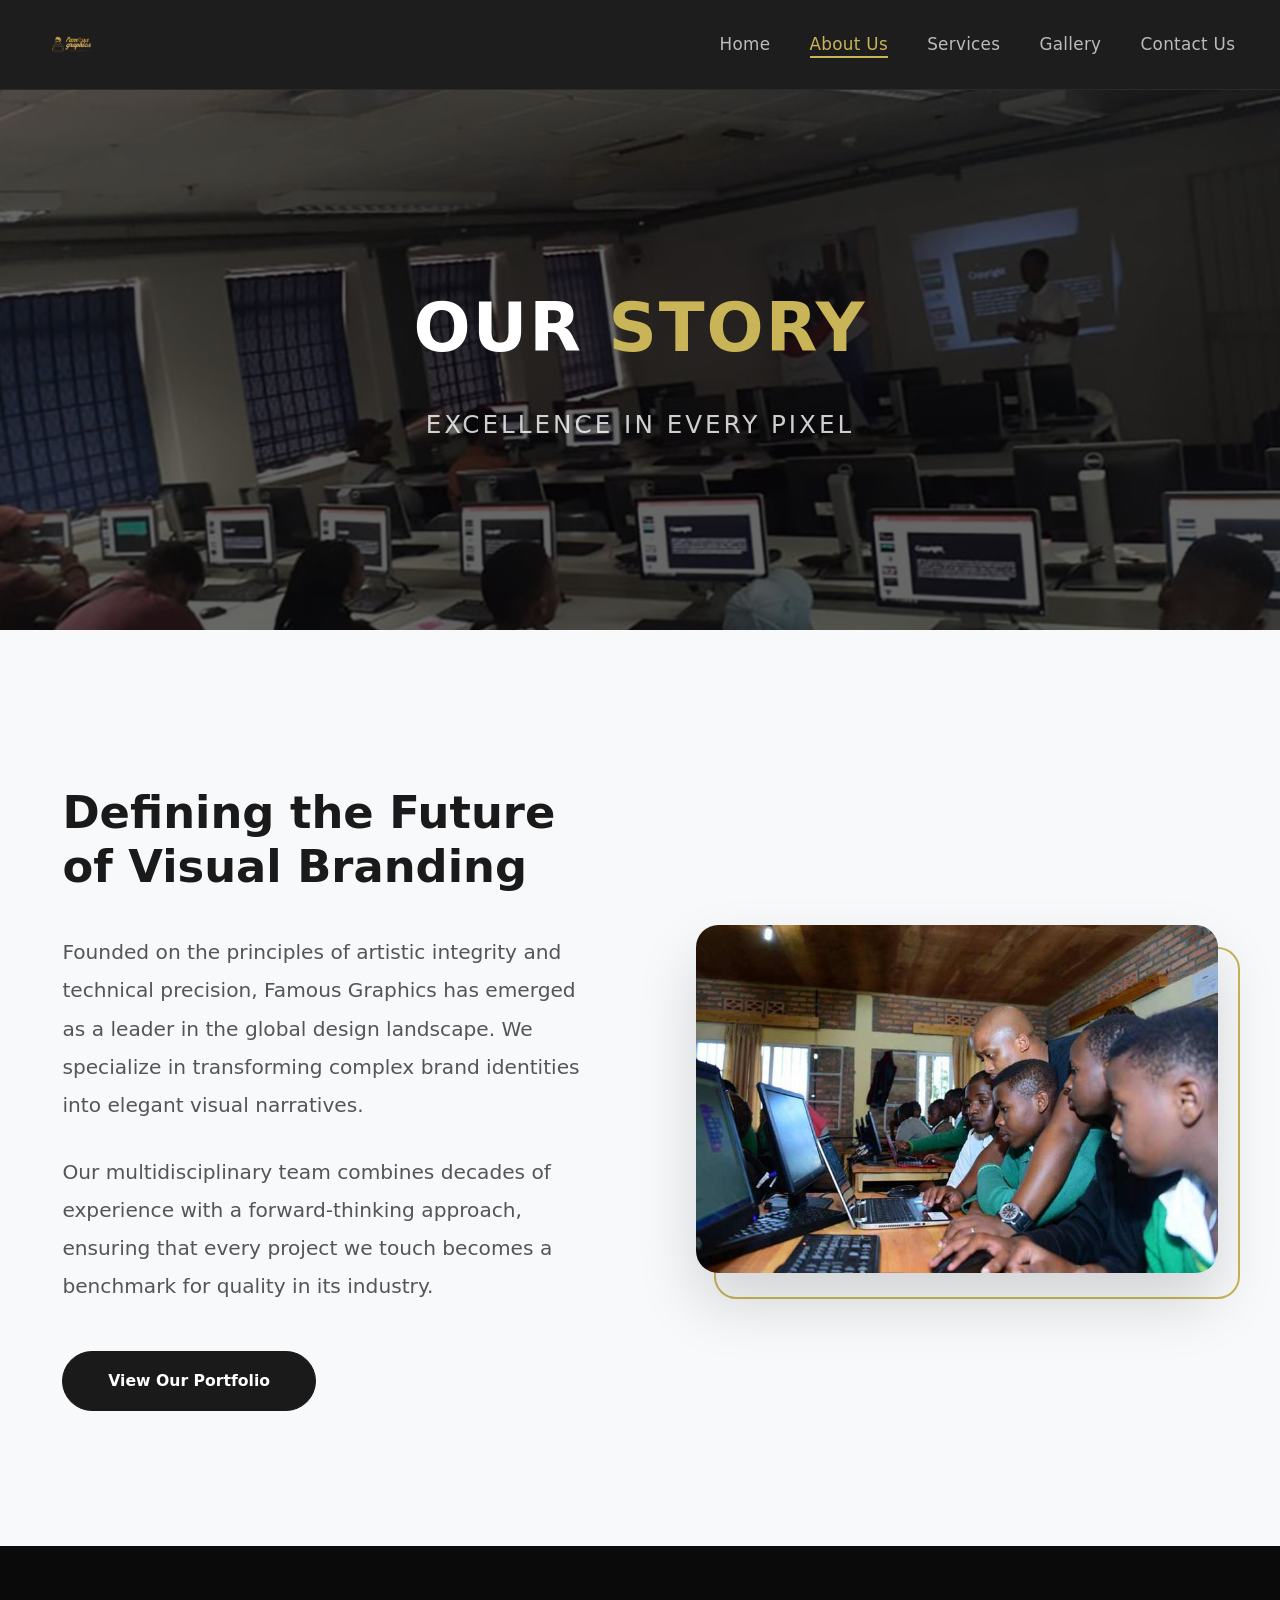
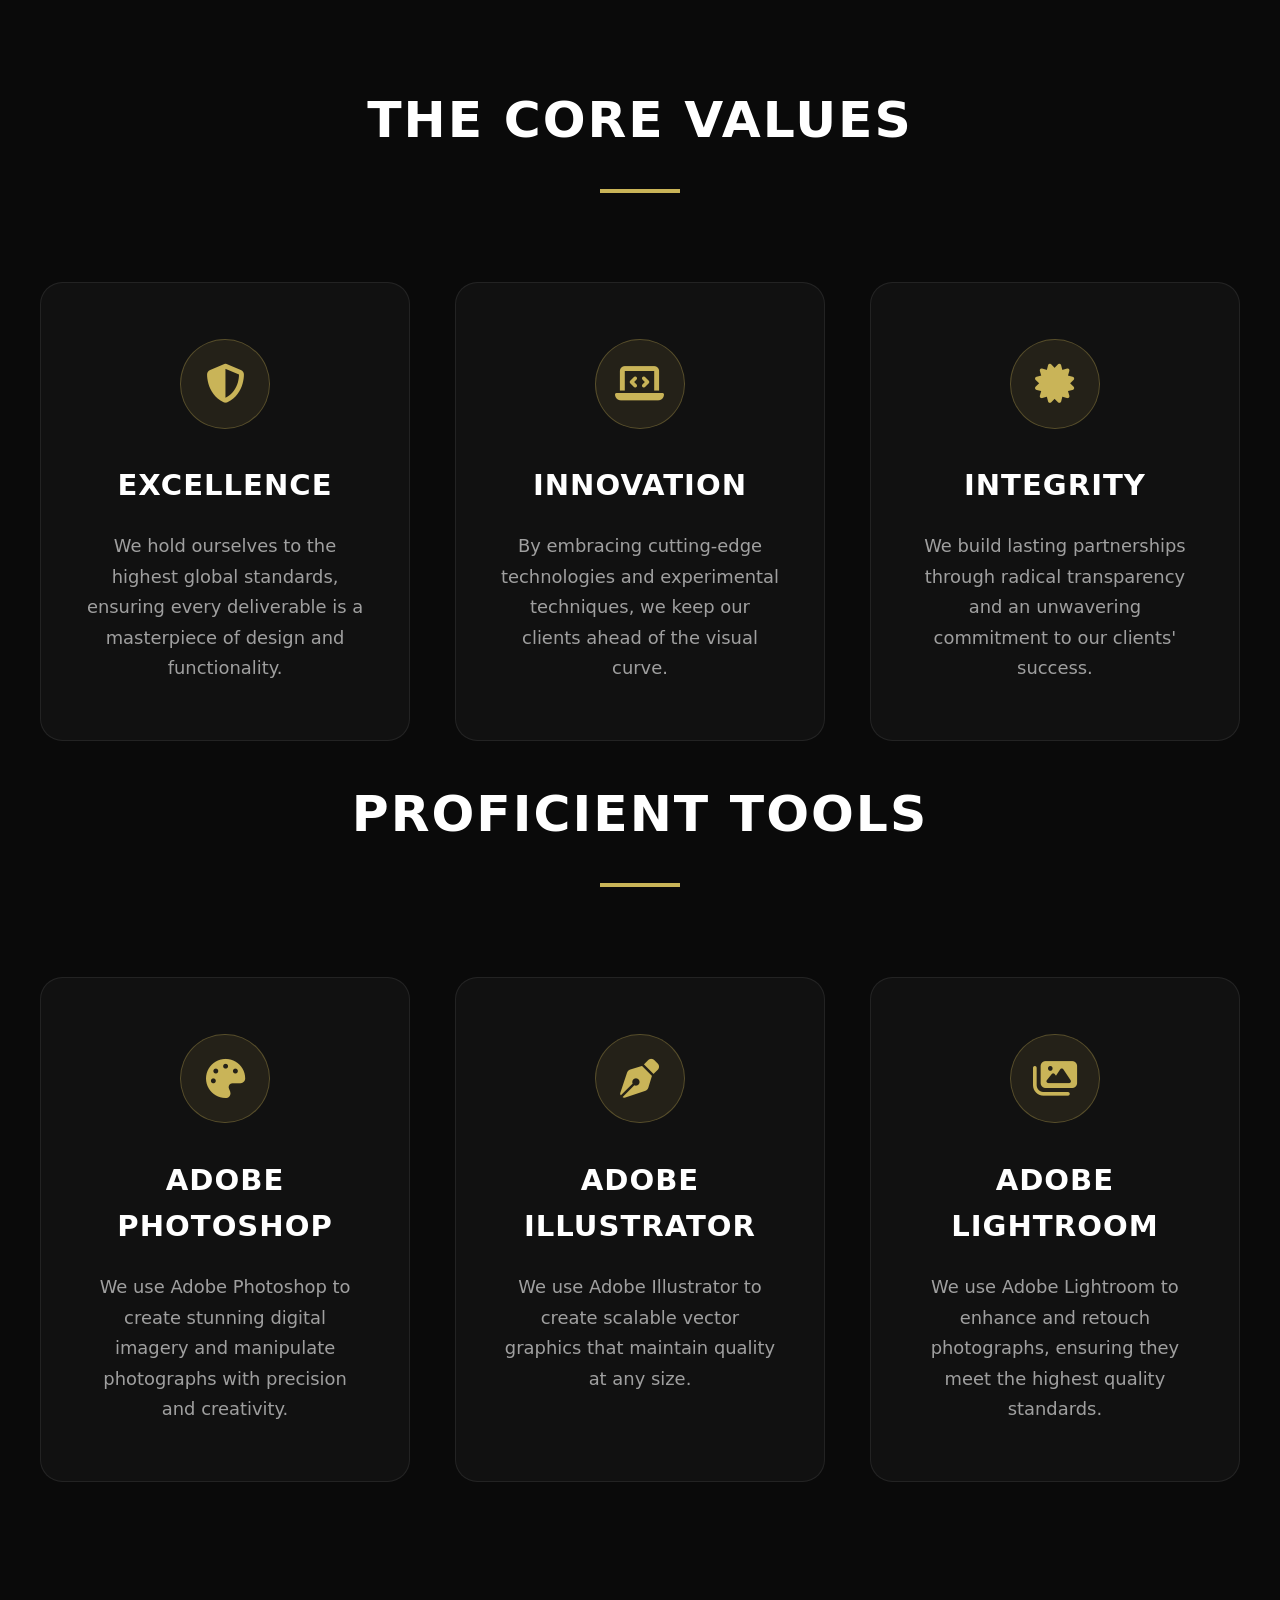
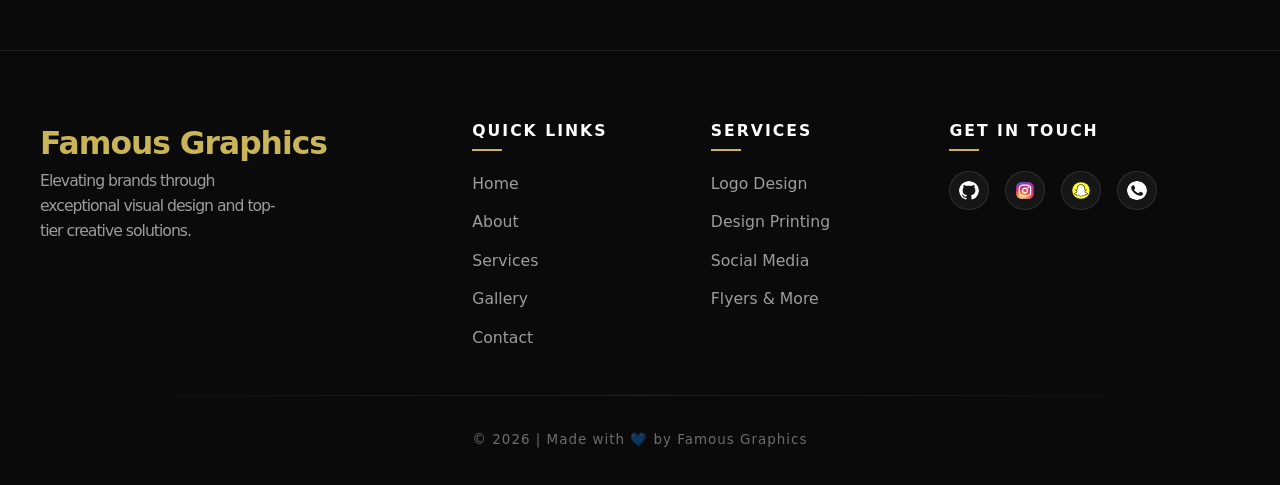
==== about.html @ 084021ab "This is my first famous graphics commit" ====
<!DOCTYPE html>
<html lang="en">
<head>
    <meta charset="UTF-8">
    <meta name="viewport" content="width=device-width, initial-scale=1.0">
    <title>About Us | FAMOUS GRAPHICS</title>
    <link rel="icon" href="img/favicon.ico">
    <link rel="stylesheet" href="css/style.css">
    <link rel="stylesheet" href="css/global.css">
    <link rel="stylesheet" href="css/about.css">
    <link rel="stylesheet" href="https://cdnjs.cloudflare.com/ajax/libs/font-awesome/6.5.1/css/all.min.css">
</head>
<body>
    <nav class="primaryNav">
        <img src="img/newLogo.png" alt="famous graphics logo" class="famousbrand">
        <img src="img/menu-open.png" alt="menu" class="open" id="menuToggle">
        <ul class="navLinks">
            <li><a href="index.html">Home</a></li>
            <li><a href="about.html" class="active">About Us</a></li>
            <li><a href="services.html">Services</a></li>
            <li><a href="gallery.html">Gallery</a></li>
            <li><a href="contact.html">Contact Us</a></li>
        </ul>
    </nav>
    <header class="about-hero">
        <div class="hero-content">
            <h1>Our <span>Story</span></h1>
            <p class="hero-subtitle">Excellence in every pixel</p>
        </div>
    </header>

    <section class="about-section">
        <div class="story-grid">
            <div class="story-content">
                <h2>Defining the Future of Visual Branding</h2>
                <p>Founded on the principles of artistic integrity and technical precision, Famous Graphics has emerged as a leader in the global design landscape. We specialize in transforming complex brand identities into elegant visual narratives.</p>
                <p>Our multidisciplinary team combines decades of experience with a forward-thinking approach, ensuring that every project we touch becomes a benchmark for quality in its industry.</p>
                <div class="portfolio-cta">
                    <a href="#" class="btn-portfolio" data-modal="portfolio">View Our Portfolio</a>
                </div>
            </div>
            <div class="story-image">
                <img src="img/img3.jpg" alt="Our Premium Studio Space">
            </div>
        </div>
    </section>

    <section class="values-section">
        <div class="values-header">
            <h2>THE CORE VALUES</h2>
            <div class="divider"></div>
        </div>
        <div class="values-grid">
            <div class="value-card">
                <div class="icon-box">
                    <i class="fas fa-shield-alt"></i>
                </div>
                <h3>EXCELLENCE</h3>
                <p>We hold ourselves to the highest global standards, ensuring every deliverable is a masterpiece of design and functionality.</p>
            </div>
            <div class="value-card">
                <div class="icon-box">
                    <i class="fas fa-laptop-code"></i>
                </div>
                <h3>INNOVATION</h3>
                <p>By embracing cutting-edge technologies and experimental techniques, we keep our clients ahead of the visual curve.</p>
            </div>
            <div class="value-card">
                <div class="icon-box">
                    <i class="fas fa-certificate"></i>
                </div>
                <h3>INTEGRITY</h3>
                <p>We build lasting partnerships through radical transparency and an unwavering commitment to our clients' success.</p>
            </div>
        </div>
   
        <div class="values-header">
            <h2>PROFICIENT TOOLS</h2>
            <div class="divider"></div>
        </div>
        <div class="values-grid">
            <div class="value-card">
                <div class="icon-box">
                    <i class="fas fa-palette"></i>
                </div>
                <h3>ADOBE PHOTOSHOP</h3>
                <p>We use Adobe Photoshop to create stunning digital imagery and manipulate photographs with precision and creativity.</p>
            </div>
            <div class="value-card">
                <div class="icon-box">
                    <i class="fas fa-pen-nib"></i>
                </div>
                <h3>ADOBE ILLUSTRATOR</h3>
                <p>We use Adobe Illustrator to create scalable vector graphics that maintain quality at any size.</p>
            </div>
            <div class="value-card">
                <div class="icon-box">
                    <i class="fas fa-images"></i>
                </div>
                <h3>ADOBE LIGHTROOM</h3>
                <p>We use Adobe Lightroom to enhance and retouch photographs, ensuring they meet the highest quality standards.</p>
            </div>
        </div>
    </section>

    <footer>
        <section class="footerInfo">
            <div class="items">
                <a href="index.html" class="brand">Famous Graphics</a>
                <p>Elevating brands through exceptional visual design and top-tier creative solutions.</p>
            </div>
            <div class="navItems">
                <p class="heads">Quick Links</p>
                <ul>
                    <li><a href="index.html">Home</a></li>
                    <li><a href="about.html">About</a></li>
                    <li><a href="services.html">Services</a></li>
                    <li><a href="gallery.html">Gallery</a></li>
                    <li><a href="contact.html">Contact</a></li>
                </ul>
            </div>
            <div class="services">
                <p class="heads">Services</p>
                <ul>
                    <li><a href="services.html">Logo Design</a></li>
                    <li><a href="services.html">Design Printing</a></li>
                    <li><a href="services.html">Social Media</a></li>
                    <li><a href="services.html">Flyers & More</a></li>
                </ul>
            </div>
            <div class="contact">
                <p class="heads">Get In Touch</p>
                <div class="contact-icons">
                    <a href="https://github.com/FAMOUS223-hub" target="_blank" rel="noopener"><img src="img/github-142-svgrepo-com.svg" alt="GitHub"></a>
                    <a href="https://www.instagram.com/famous_graphics0/" target="_blank" rel="noopener"><img src="img/instagram-1-svgrepo-com.svg" alt="Instagram"></a>
                    <a href="https://www.snapchat.com/add/king_famous235" target="_blank" rel="noopener"><img src="img/snapchat-svgrepo-com.svg" alt="Snapchat"></a>
                    <a href="https://wa.me/+233598109267" target="_blank" rel="noopener"><img src="img/whatsapp-128-svgrepo-com.svg" alt="WhatsApp"></a>
                </div>
            </div>
        </section> 
        <div class="footer-divider"></div>
        <p class="made">  &copy; <span id="copyRight"></span> | Made with 💙 by Famous Graphics</p>
    </footer>

    <div class="modal-overlay" id="modalOverlay">
        <div class="modal" id="modal">
            <button class="modal-close" id="modalClose">&times;</button>
            <div class="modal-content" id="modalContent"></div>
        </div>
    </div>

    <script src="js/script.js"></script>
    <script src="js/about.js"></script>
</body>
</html>
---- css/style.css ----
body{
    background-color: #f8f9fa;
    color: #333;
    line-height: 1.6;
}
header{
    background-image: url(../img/img1.webp);
    background-position: center;
    background-size: cover;
    background-repeat: no-repeat;
    height: 70vh;
    background-color: rgba(0, 0, 0, 0.6);
    background-blend-mode: overlay;
    color: white;
    display: flex;
    justify-content: center;
    align-items: center;
    text-align: center;
    background-attachment: fixed;
    margin-bottom: 2rem;
}
#headerInfo{
    display: flex;
    justify-content: center;
    align-items: center;
    flex-direction: column;
    max-width: 800px;
    padding: 2rem;
}
section .welcome{
    background-color: rgba(201, 180, 88, 0.2);
    color: #c9b458;
    padding: 0.8rem 2rem;
    font-size: 1.4rem;
    border-radius: 5rem;
    border: 1px solid rgba(255, 255, 255, 0.2);
    margin-bottom: 2rem;
    display: inline-block;
}
#headerInfo h1{
    font-size: 5rem;
    margin-bottom: 2rem;
    line-height: 1.2;
}

#headerInfo span{
    color: #c9b458;
}

.btns{
    display: flex;
    justify-content: center;
    gap: 2rem;
    margin-top: 1rem;
}
.btns a{
    background-color: #fff;
    padding: 1.2rem 3rem;
    font-size: 1.4rem;
    font-weight: 600;
    color: #333;
    border-radius: 50rem;
    transition: all 0.3s ease;
    box-shadow: 0 4px 15px rgba(201, 180, 88, 0.2);
}

.btns a:hover{
    background-color: #c9b458;
    color: white;
    box-shadow: 0 8px 25px rgba(201, 180, 88, 0.5);
    transform: translateY(-3px);
}

.container{
    display: flex;
    justify-content: center;
    align-items: center;
    flex-direction: column;
    padding: 6rem 2rem;
}
.container h2{
    font-size: 3.5rem;
    margin-bottom: 4rem;
    color: #333;
    position: relative;
}

.container h2::after {
    content: '';
    position: absolute;
    bottom: -10px;
    left: 50%;
    transform: translateX(-50%);
    width: 60px;
    height: 3px;
    background-color: #c9b458;
}

.myContainers{
    display: flex;
    justify-content: center;
    gap: 3rem;
    max-width: 1200px;
    flex-wrap: wrap;
}
.card{
    background-color: #fff;
    padding: 3rem;
    border-radius: 1.5rem;
    flex: 1 1 300px;
    border: 1px solid rgba(0, 0, 0, 0.05);
    box-shadow: 0 10px 30px rgba(0, 0, 0, 0.05);
    text-align: center;
    transition: all 0.3s ease;
}

.card:hover {
    transform: translateY(-10px);
    box-shadow: 0 20px 40px rgba(0, 0, 0, 0.1);
}

.card img{
    height: 6rem;
    background-color: rgba(201, 180, 88, 0.1);
    border-radius: 50%;
    padding: 1.5rem;
    margin-bottom: 2rem;
}
.card h3{
    font-size: 2.2rem;
    color: #333;
    margin-bottom: 1.5rem;
}
.card p{
    font-size: 1.5rem;
    color: #666;
}
.client{
    min-height: 40vh;
    padding: 6rem 2rem;
    display: flex;
    justify-content: center;
    align-items: center;
    width: 100%;
    background-image: url(../img/img3.jpg);
    background-position: center;
    background-size: cover;
    background-repeat: no-repeat;
    background-attachment: fixed;
    background-color: rgba(0, 0, 0, 0.8);
    background-blend-mode: overlay;
    color: #fff;  
    text-align: center;
}
.clientsReached{
    display: flex;
    justify-content: center;
    align-items: center;
    gap: 5rem;
    flex-wrap: wrap;
    max-width: 1200px;
}
.clientCard{
    text-align: center;
}
.clientCard h2{
    font-size: 4.5rem;
    color: #c9b458;
    margin-bottom: 0.5rem;
}
.clientCard p{
    font-size: 1.8rem;
    text-transform: uppercase;
    letter-spacing: 1px;
    opacity: 0.8;
}
.accord{
    padding: 8rem 2rem;
    background-color: #fff;
}

.accord h1 {
    font-size: 3.5rem;
    text-align: center;
    margin-bottom: 4rem;
}

.accordion {
    width: 100%;
    max-width: 800px;
    margin: 0 auto;
    border: none;
    border-radius: 1rem;
    overflow: hidden;
    box-shadow: 0 10px 30px rgba(0, 0, 0, 0.05);
}

.accordion-item {
    border-bottom: 1px solid rgba(0, 0, 0, 0.05);
}

.accordion-item:last-child {
    border-bottom: none;
}

.accordion-question {
    background: #fff;
    color: #333;
    padding: 2rem;
    cursor: pointer;
    font-weight: 600;
    transition: all 0.3s ease;
    font-size: 1.6rem;
    display: flex;
    justify-content: space-between;
    align-items: center;
}

.accordion-question:hover {
    background: #fafafa;
    color: #c9b458;
}

.accordion-answer {
    display: none;
    padding: 2rem;
    background: #fdfdfd;
    color: #666;
    font-size: 1.5rem;
    border-top: 1px solid rgba(0, 0, 0, 0.02);
}

.accordion-answer.show {
    display: block;
    animation: slideDown 0.3s ease-out;
}

@keyframes slideDown {
    from { opacity: 0; transform: translateY(-10px); }
    to { opacity: 1; transform: translateY(0); }
}
---- css/global.css ----
*{
    padding: 0;
    margin: 0;
    box-sizing: border-box;
    list-style: none;
    text-decoration: none;
    font-family: system-ui, -apple-system, BlinkMacSystemFont, 'Segoe UI', Roboto, Oxygen, Ubuntu, Cantarell, 'Open Sans', 'Helvetica Neue', sans-serif;
}
body {
    padding-top: 8rem;
}

/* ─── Navigation ─── */
.primaryNav {
    position: fixed;
    top: 0;
    left: 0;
    width: 100%;
    height: 8rem;
    z-index: 1000;
    display: flex;
    justify-content: space-between;
    align-items: center;
    padding: 0 4rem;
    background: rgba(10, 10, 10, 0.92);
    -webkit-backdrop-filter: blur(12px);
    backdrop-filter: blur(12px);
    border-bottom: 1px solid rgba(255, 255, 255, 0.06);
    transition: all 0.3s ease;
}

.famousbrand {
    height: 5rem;
    width: auto;
}

.navLinks {
    display: flex;
    align-items: center;
    gap: 3.5rem;
    list-style: none;
}

.navLinks li a {
    color: rgba(255, 255, 255, 0.7);
    font-size: 1.5rem;
    font-weight: 500;
    text-decoration: none;
    transition: all 0.3s ease;
    position: relative;
    letter-spacing: 0.3px;
}

.navLinks li a::after {
    content: '';
    position: absolute;
    bottom: -4px;
    left: 0;
    width: 0;
    height: 2px;
    background: #c9b458;
    transition: width 0.3s ease;
}

.navLinks li a:hover {
    color: #c9b458;
}

.navLinks li a:hover::after {
    width: 100%;
}

.navLinks li a.active {
    color: #c9b458;
}

.navLinks li a.active::after {
    width: 100%;
}

.open {
    display: none;
    height: 2.8rem;
    cursor: pointer;
    transition: all 0.3s ease;
    z-index: 1001;
}

.open:hover {
    opacity: 0.7;
}

@media (max-width: 768px) {
    .open {
        display: block;
         background-color: white;
         border-radius: 0.5rem;
         padding: 0.3rem;
    }

    .navLinks {
        position: fixed;
        top: 0;
        right: -100%;
        width: 28rem;
        height: 100vh;
        background: rgba(10, 10, 10, 0.98);
        -webkit-backdrop-filter: blur(16px);
        backdrop-filter: blur(16px);
        flex-direction: column;
        justify-content: center;
        align-items: center;
        gap: 3rem;
        transition: right 0.4s cubic-bezier(0.25, 0.46, 0.45, 0.94);
        z-index: 999;
        border-left: 1px solid rgba(255, 255, 255, 0.06);
    }

    .navLinks.active {
        right: 0;
    }

    .navLinks li a {
        font-size: 2rem;
        color: rgba(255, 255, 255, 0.6);
    }

    .primaryNav {
        padding: 0 2rem;
    }
}

/* ─── Modal ─── */
.modal-overlay {
    display: none;
    position: fixed;
    inset: 0;
    background: rgba(0, 0, 0, 0.6);
    -webkit-backdrop-filter: blur(4px);
    backdrop-filter: blur(4px);
    z-index: 2000;
    justify-content: center;
    align-items: center;
    padding: 2rem;
}

.modal-overlay.active {
    display: flex;
}

.modal {
    background: #fff;
    border-radius: 2rem;
    padding: 4rem;
    max-width: 56rem;
    width: 100%;
    max-height: 80vh;
    overflow-y: auto;
    position: relative;
    animation: modalIn 0.3s ease-out;
}

.modal:has(.project-modal) {
    max-width: 72rem;
}

@media (max-width: 768px) {
    .modal:has(.project-modal) {
        max-width: 100%;
    }
}

@keyframes modalIn {
    from {
        opacity: 0;
        transform: scale(0.95) translateY(10px);
    }
    to {
        opacity: 1;
        transform: scale(1) translateY(0);
    }
}

.modal-close {
    position: absolute;
    top: 1.5rem;
    right: 1.5rem;
    background: none;
    border: none;
    font-size: 3rem;
    color: #999;
    cursor: pointer;
    transition: color 0.3s ease;
    line-height: 1;
    padding: 0.5rem;
}

.modal-close:hover {
    color: #333;
}

.modal-content h2 {
    font-size: 2.8rem;
    color: #1a1a1a;
    margin-bottom: 1.5rem;
}

.modal-content h2 span {
    color: #c9b458;
}

.modal-content p {
    font-size: 1.6rem;
    color: #666;
    line-height: 1.8;
    margin-bottom: 1.5rem;
}

.modal-content ul {
    list-style: none;
    padding: 0;
    margin-bottom: 2rem;
}

.modal-content ul li {
    font-size: 1.5rem;
    color: #555;
    padding: 0.6rem 0;
    padding-left: 2.5rem;
    position: relative;
    border-bottom: 1px solid rgba(0, 0, 0, 0.04);
}

.modal-content ul li::before {
    content: '\2713';
    position: absolute;
    left: 0;
    color: #c9b458;
    font-weight: 700;
}

.modal-cta {
    display: inline-block;
    padding: 1.2rem 3rem;
    background: linear-gradient(135deg, #c9b458, #b8960f);
    color: #fff;
    font-size: 1.4rem;
    font-weight: 700;
    border-radius: 50rem;
    text-decoration: none;
    transition: all 0.3s ease;
}

.modal-cta:hover {
    transform: translateY(-2px);
    box-shadow: 0 8px 25px rgba(201, 180, 88, 0.3);
}

footer {
    background-color: #0a0a0a;
    color: #ffffff;
    padding: 6rem 2rem 3rem;
    display: flex;
    flex-direction: column;
    align-items: center;
    border-top: 1px solid rgba(255, 255, 255, 0.094);
}

.footerInfo {
    width: 100%;
    max-width: 1200px;
    display: grid;
    grid-template-columns: 2fr 1fr 1fr 1.5fr;
    gap: 4rem;
    margin-bottom: 4rem;
}

.items{
    font-size: 2.8rem;
    color: #c9b458;
    margin-bottom: 1.5rem;
    display: inline-block;
    letter-spacing: -1px;
}
.items img {
    height: 20rem;
    margin-left: 0.5rem;
    filter: drop-shadow(0 10px 20px rgba(0, 0, 0, 0.5));
    animation: glow 2s infinite alternate;
}

.items p {
    font-size: 1.4rem;
    line-height: 1.6;
    color: rgba(255, 255, 255, 0.6);
    max-width: 250px;
}

.heads {
    font-size: 1.4rem;
    font-weight: 700;
    color: #ffffff;
    text-transform: uppercase;
    letter-spacing: 2px;
    margin-bottom: 2.5rem;
    position: relative;
}

.heads::after {
    content: '';
    position: absolute;
    left: 0;
    bottom: -8px;
    width: 30px;
    height: 2px;
    background-color: #c9b458;
}


.navItems ul,
.services ul {
    display: flex;
    flex-direction: column;
    gap: 1.2rem;
}

.navItems ul li a,
.services ul li a {
    color: rgba(255, 255, 255, 0.6);
    font-size: 1.4rem;
    transition: all 0.3s ease;
    position: relative;
    width: fit-content;
}


.navItems ul li a:hover,
.services ul li a:hover {
    color: #c9b458;
    padding-left: 5px;
}

.items .brand {
    color: #c9b458;
    font-weight: 700;
}

.contact .heads {
    margin-bottom: 2.5rem;
}

.contact-icons {
    display: flex;
    gap: 1.5rem;
    margin-top: 1rem;
}

.contact img {
    height: 3.5rem;
    width: 3.5rem;
    background-color: rgba(255, 255, 255, 0.05);
    border-radius: 50%;
    padding: 0.8rem;
    transition: all 0.3s ease;
    border: 1px solid rgba(255, 255, 255, 0.1);
}

.contact a:hover img {
    background-color: #c9b458;
    transform: translateY(-5px) scale(1.1);
    border-color: #c9b458;
}

.footer-divider {
    width: 100%;
    max-width: 1200px;
    height: 1px;
    background: linear-gradient(to right, transparent, rgba(255, 255, 255, 0.1), transparent);
    margin-bottom: 3rem;
}

.made {
    font-size: 1.2rem;
    color: rgba(255, 255, 255, 0.4);
    letter-spacing: 1px;
    text-align: center;
}

@media (max-width: 992px) {
    .footerInfo {
        grid-template-columns: 1fr 1fr;
        gap: 4rem 2rem;
    }
}

@media (max-width: 43rem) {
    html {
        font-size: 35%;
    }
    
    footer {
        padding: 4rem 2rem 2rem;
    }
    
    .footerInfo {
        grid-template-columns: 1fr;
        text-align: center;
        gap: 3.5rem;
    }

    .items p {
        max-width: 100%;
    }

    .heads::after {
        left: 50%;
        transform: translateX(-50%);
    }

    .contact-icons {
        justify-content: center;
    }
}

/* --- Premium Animation System --- */

@keyframes fadeInUp {
    from {
        opacity: 0;
        transform: translateY(30px);
    }
    to {
        opacity: 1;
        transform: translateY(0);
    }
}

@keyframes fadeInScale {
    from {
        opacity: 0;
        transform: scale(0.95);
    }
    to {
        opacity: 1;
        transform: scale(1);
    }
}

/* Entrance Animations */
header #headerInfo h1 {
    animation: fadeInUp 1s cubic-bezier(0.25, 0.46, 0.45, 0.94) forwards;
}

header #headerInfo .welcome {
    animation: fadeInScale 0.8s cubic-bezier(0.25, 0.46, 0.45, 0.94) forwards;
}

header #headerInfo .btns {
    animation: fadeInUp 1s cubic-bezier(0.25, 0.46, 0.45, 0.94) 0.2s backwards;
}

/* Scroll Animations */
@supports (animation-timeline: view()) {
    section, .container, .card, .clientCard, .accordion-item {
        animation: revealOnScroll linear both;
        animation-timeline: view();
        animation-range: entry 15% cover 35%;
    }

    @keyframes revealOnScroll {
        from {
            opacity: 0;
            transform: translateY(40px);
        }
        to {
            opacity: 1;
            transform: translateY(0);
        }
    }
}

/* Hover Effects */
.card {
    transition: transform 0.3s ease, box-shadow 0.3s ease;
}

.card:hover {
    transform: translateY(-8px);
    box-shadow: 0 15px 30px rgba(0,0,0,0.1);
}

/* Glow Animation */
@keyframes glow {
    from {
        filter: drop-shadow(0 5px 15px rgba(201, 180, 88, 0.3));
    }
    to {
        filter: drop-shadow(0 10px 30px rgba(201, 180, 88, 0.6));
    }
}

/* Utilities */
html {
    font-size: 70%;
    scroll-behavior: smooth;
    -webkit-font-smoothing: antialiased;
}
---- css/about.css ----
.about-hero {
    height: 60vh;
    background-image: url(../img/img5.jpg);
    background-size: cover;
    background-position: center;
    display: flex;
    align-items: center;
    justify-content: center;
    text-align: center;
    color: white;
    background-attachment: fixed;
}
.about-hero h1 {
    font-size: 6rem;
    letter-spacing: 2px;
    text-transform: uppercase;
}
.about-hero h1 span {
    color: #c9b458;
}

.hero-subtitle {
    font-size: 2.2rem;
    margin-top: 2rem;
    opacity: 0.8;
    letter-spacing: 3px;
    text-transform: uppercase;
}

.about-section {
    padding: 12rem 2rem;
    max-width: 1200px;
    margin: 0 auto;
}
.story-grid {
    display: grid;
    grid-template-columns: 1fr 1fr;
    gap: 10rem;
    align-items: center;
}
.story-content h2 {
    font-size: 4rem;
    margin-bottom: 3.5rem;
    color: #1a1a1a;
    line-height: 1.2;
}
.story-content p {
    font-size: 1.8rem;
    line-height: 1.9;
    color: #555;
    margin-bottom: 2.5rem;
}

.portfolio-cta {
    margin-top: 4rem;
}

.story-image {
    position: relative;
}
.story-image::after {
    content: '';
    position: absolute;
    top: 2rem;
    right: -2rem;
    width: 100%;
    height: 100%;
    border: 2px solid #c9b458;
    border-radius: 2rem;
    z-index: -1;
}
.story-image img {
    width: 100%;
    border-radius: 2rem;
    box-shadow: 0 30px 60px rgba(0,0,0,0.15);
    display: block;
}
.values-section {
    background-color: #0a0a0a;
    color: white;
    padding: 12rem 2rem;
}

.values-header {
    max-width: 1200px;
    margin: 0 auto 8rem;
    text-align: center;
}

.values-header h2 {
    font-size: 4.5rem;
    margin-bottom: 2.5rem;
    letter-spacing: 2px;
}

.values-header .divider {
    width: 80px;
    height: 4px;
    background: #c9b458;
    margin: 0 auto;
}

.values-grid {
    display: grid;
    grid-template-columns: repeat(3, 1fr);
    gap: 4rem;
    max-width: 1200px;
    margin: 0 auto;
}
.value-card {
    padding: 5rem 4rem;
    background: rgba(255,255,255,0.03);
    border-radius: 2rem;
    border: 1px solid rgba(255,255,255,0.08);
    transition: all 0.4s cubic-bezier(0.175, 0.885, 0.32, 1.275);
    text-align: center;
    margin-bottom: 3rem;
}
.value-card:hover {
    transform: translateY(-15px);
    background: rgba(201, 180, 88, 0.08);
    border-color: #c9b458;
    box-shadow: 0 20px 40px rgba(0,0,0,0.3);
}
.value-card .icon-box {
    width: 8rem;
    height: 8rem;
    background: rgba(201, 180, 88, 0.1);
    border-radius: 50%;
    display: flex;
    align-items: center;
    justify-content: center;
    margin: 0 auto 3rem;
    border: 1px solid rgba(201, 180, 88, 0.3);
}

.value-card .icon-box i {
    font-size: 3.5rem;
    color: #c9b458;
}

.value-card.pre-animate {
    opacity: 0;
    transform: translateY(30px);
}
.value-card.visible {
    opacity: 1;
    transform: translateY(0);
}

.value-card h3 {
    font-size: 2.6rem;
    margin-bottom: 2rem;
    color: #fff;
    letter-spacing: 1px;
}
.value-card p {
    font-size: 1.6rem;
    color: rgba(255,255,255,0.6);
    line-height: 1.7;
}

/* Portfolio Button Styling */
.btn-portfolio {
    padding: 1.5rem 4rem;
    background: #1a1a1a;
    color: #fff;
    border-radius: 5rem;
    font-size: 1.4rem;
    font-weight: 600;
    text-decoration: none;
    transition: all 0.3s ease;
    border: 1px solid #1a1a1a;
    display: inline-block;
}

.btn-portfolio:hover {
    background: #c9b458;
    border-color: #c9b458;
    color: white;
    transform: translateY(-3px);
    box-shadow: 0 10px 20px rgba(201, 180, 88, 0.2);
}

@media (max-width: 992px) {
    .story-grid {
        grid-template-columns: 1fr;
        gap: 6rem;
        text-align: center;
    }
    .story-image::after {
        display: none;
    }
    .values-grid {
        grid-template-columns: 1fr;
        gap: 3rem;
    }
}
@media (max-width: 768px) {
    .about-hero h1 {
        font-size: 4rem;
    }
}
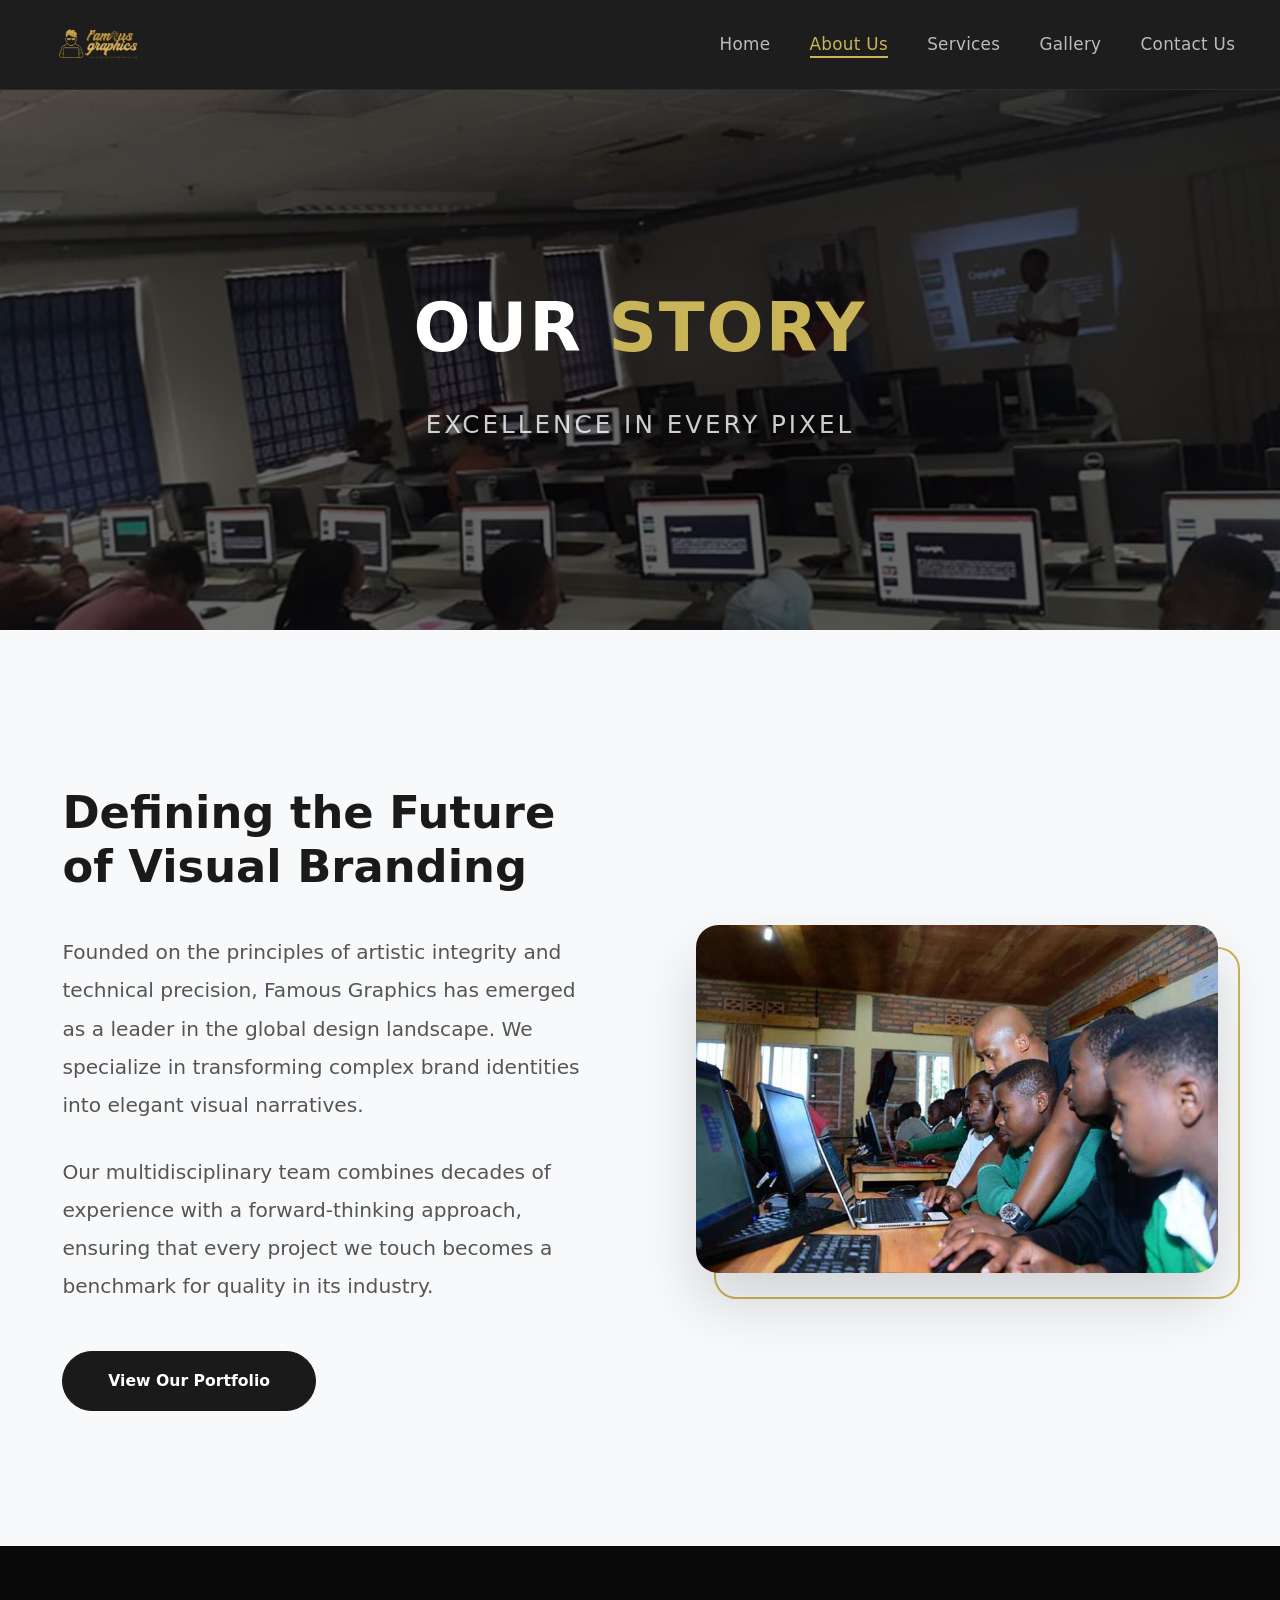
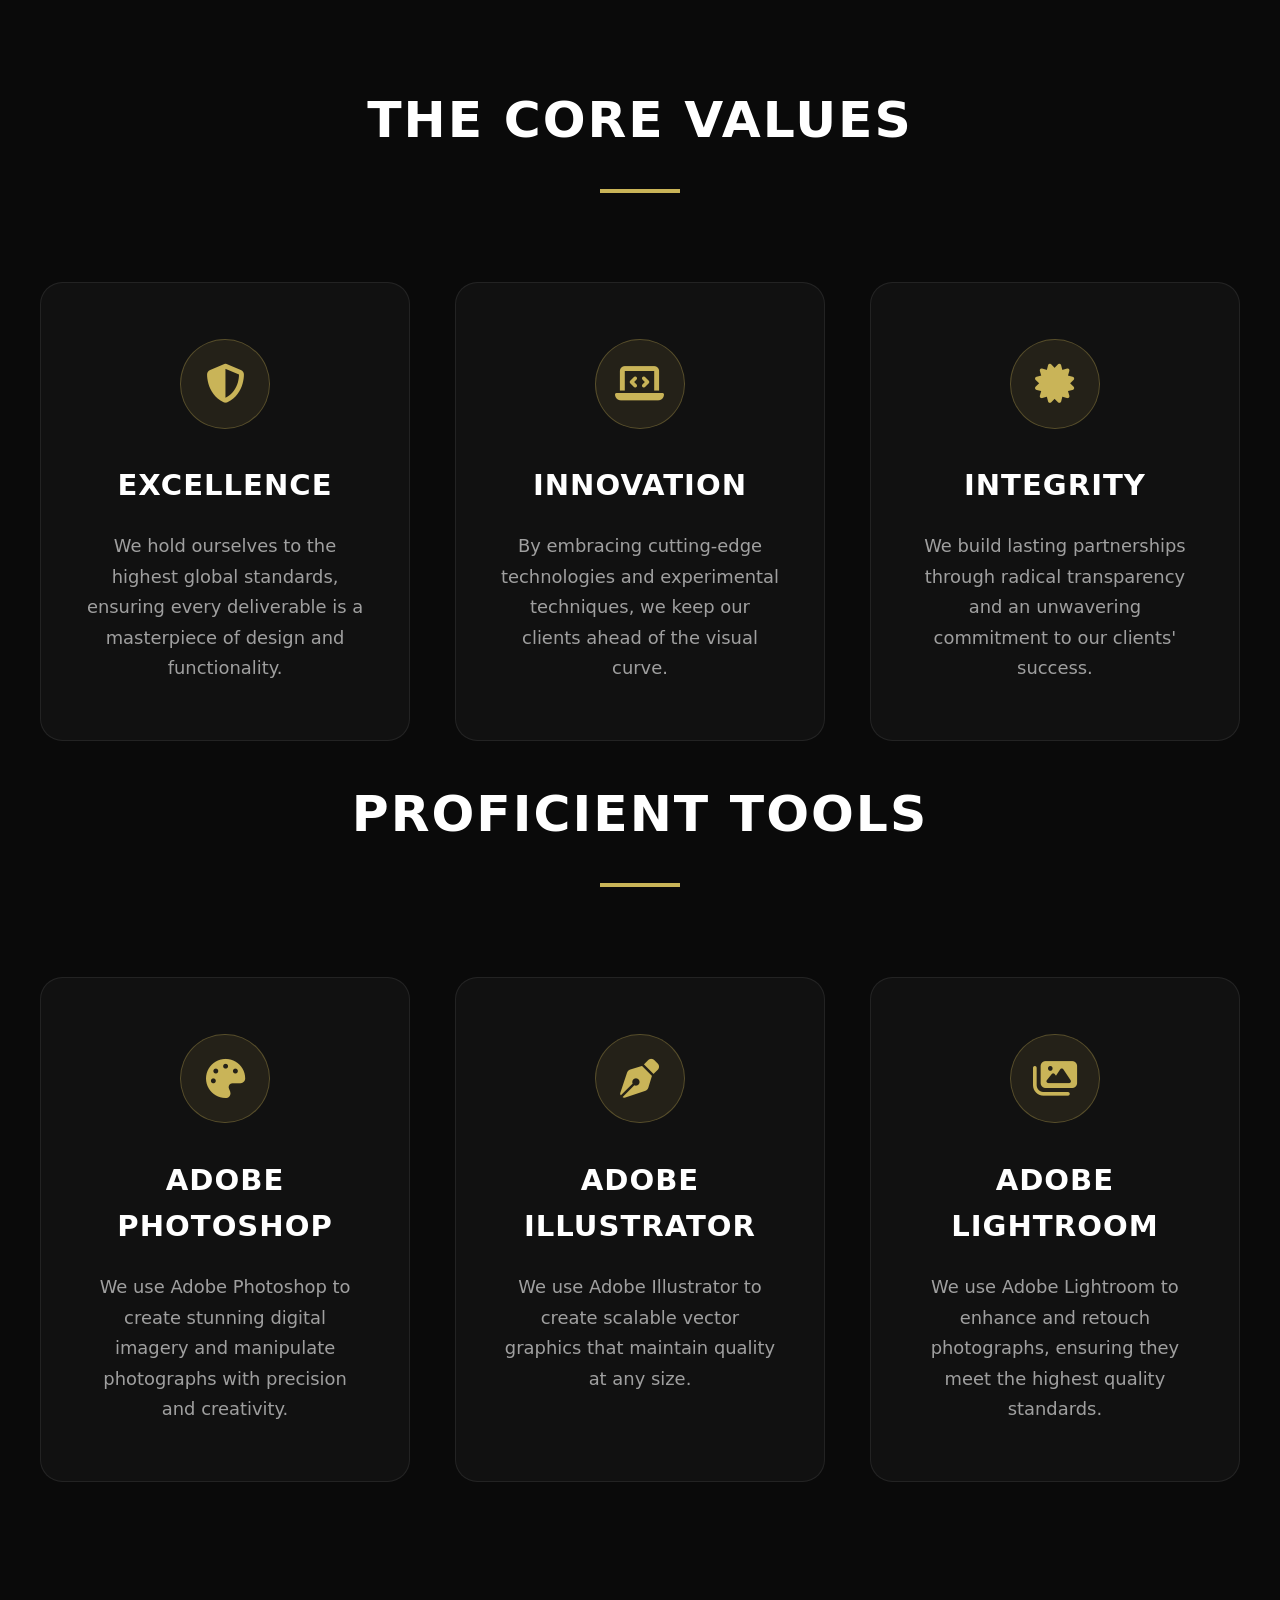
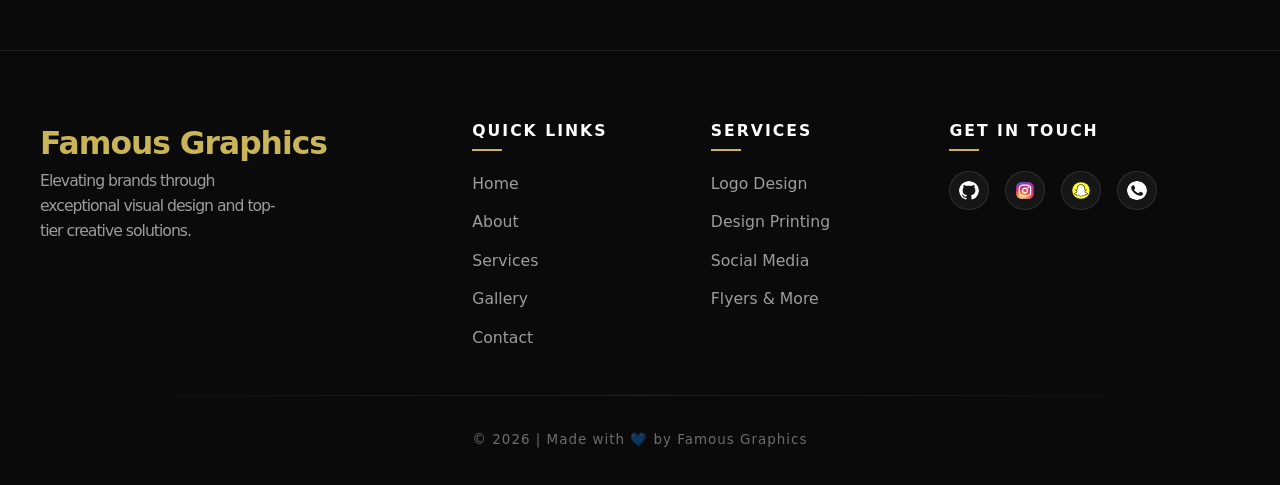
==== commit 53548c09: "I changed my hamburger menu and also added google map to  my contact page" ====
--- a/about.html
+++ b/about.html
@@ -13,7 +13,7 @@
 <body>
     <nav class="primaryNav">
         <img src="img/newLogo.png" alt="famous graphics logo" class="famousbrand">
-        <img src="img/menu-open.png" alt="menu" class="open" id="menuToggle">
+        <img src="img/menu.png" alt="menu" class="open" id="menuToggle">
         <ul class="navLinks">
             <li><a href="index.html">Home</a></li>
             <li><a href="about.html" class="active">About Us</a></li>
--- a/css/global.css
+++ b/css/global.css
@@ -30,7 +30,7 @@
 }
 
 .famousbrand {
-    height: 5rem;
+    height: 10rem;
     width: auto;
 }
 
